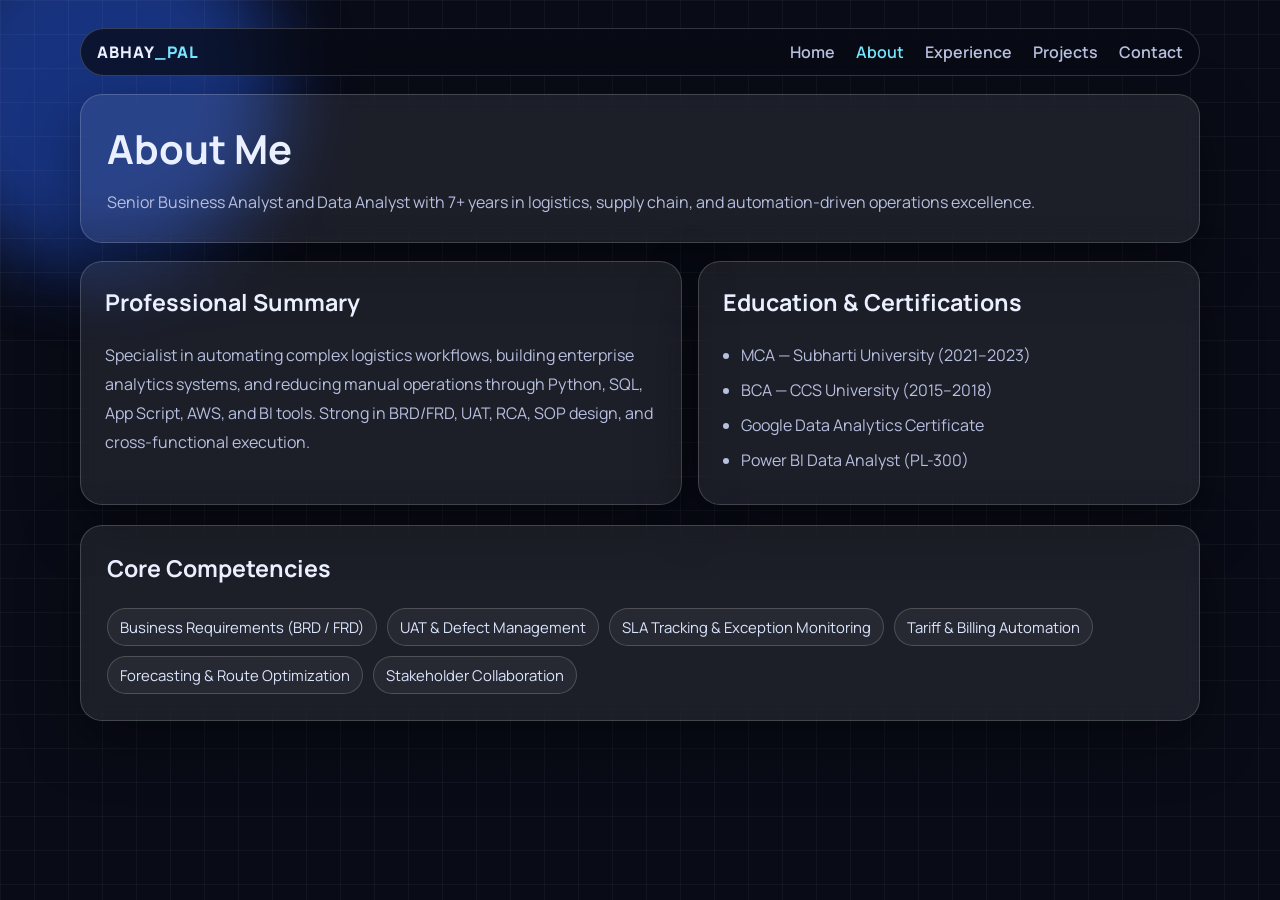
==== about.html @ 21ab2608 "Convert portfolio to multi-page website with dedicated sections" ====
<!DOCTYPE html>
<html lang="en">
<head>
  <meta charset="UTF-8" />
  <meta name="viewport" content="width=device-width, initial-scale=1.0" />
  <title>Abhay Pal | About</title>
  <link rel="preconnect" href="https://fonts.googleapis.com">
  <link rel="preconnect" href="https://fonts.gstatic.com" crossorigin>
  <link href="https://fonts.googleapis.com/css2?family=Manrope:wght@400;500;600;700;800&display=swap" rel="stylesheet">
  <link rel="stylesheet" href="assets/css/portfolio-v2.css" />
</head>
<body>
  <div class="bg-orb orb-1"></div><div class="bg-grid"></div>
  <header class="nav-wrap">
    <div class="container nav">
      <a href="index.html" class="brand">ABHAY<span>_PAL</span></a>
      <nav>
        <a href="index.html">Home</a>
        <a class="active" href="about.html">About</a>
        <a href="experience.html">Experience</a>
        <a href="projects.html">Projects</a>
        <a href="contact.html">Contact</a>
      </nav>
    </div>
  </header>

  <main class="container page-layout">
    <section class="glass section">
      <h1 class="page-title">About Me</h1>
      <p class="lead compact">Senior Business Analyst and Data Analyst with 7+ years in logistics, supply chain, and automation-driven operations excellence.</p>
    </section>

    <section class="card-grid">
      <article class="glass panel">
        <h3>Professional Summary</h3>
        <p>
          Specialist in automating complex logistics workflows, building enterprise analytics systems, and
          reducing manual operations through Python, SQL, App Script, AWS, and BI tools. Strong in BRD/FRD,
          UAT, RCA, SOP design, and cross-functional execution.
        </p>
      </article>
      <article class="glass panel">
        <h3>Education & Certifications</h3>
        <ul class="plain-list">
          <li>MCA — Subharti University (2021–2023)</li>
          <li>BCA — CCS University (2015–2018)</li>
          <li>Google Data Analytics Certificate</li>
          <li>Power BI Data Analyst (PL-300)</li>
        </ul>
      </article>
    </section>

    <section class="glass section">
      <h3>Core Competencies</h3>
      <ul class="chips">
        <li>Business Requirements (BRD / FRD)</li>
        <li>UAT & Defect Management</li>
        <li>SLA Tracking & Exception Monitoring</li>
        <li>Tariff & Billing Automation</li>
        <li>Forecasting & Route Optimization</li>
        <li>Stakeholder Collaboration</li>
      </ul>
    </section>
  </main>
</body>
</html>
---- assets/css/portfolio-v2.css ----
:root {
  --bg: #090b16;
  --text: #eaf0ff;
  --muted: #b8c0e0;
  --primary: #77e5ff;
  --accent: #a27bff;
  --glass: rgba(255, 255, 255, 0.08);
  --stroke: rgba(255, 255, 255, 0.18);
}

* { box-sizing: border-box; }
html, body { margin: 0; padding: 0; }
body {
  font-family: "Manrope", sans-serif;
  color: var(--text);
  background: var(--bg);
  min-height: 100vh;
  overflow-x: hidden;
}

.container { width: min(1120px, 92vw); margin: 0 auto; position: relative; z-index: 2; }

.bg-grid {
  position: fixed; inset: 0;
  background-image: linear-gradient(rgba(255,255,255,.04) 1px, transparent 1px), linear-gradient(90deg, rgba(255,255,255,.04) 1px, transparent 1px);
  background-size: 34px 34px;
  pointer-events: none;
}
.bg-orb {
  position: fixed; border-radius: 50%; filter: blur(40px); opacity: .45; pointer-events: none;
}
.orb-1 { width: 360px; height: 360px; background: #2b65ff; top: -90px; left: -80px; animation: float 14s ease-in-out infinite; }
.orb-2 { width: 420px; height: 420px; background: #7b2bff; bottom: -120px; right: -60px; animation: float 12s ease-in-out infinite reverse; }
@keyframes float { 0%, 100% { transform: translateY(0);} 50% { transform: translateY(-28px);} }

.glass {
  background: var(--glass);
  border: 1px solid var(--stroke);
  backdrop-filter: blur(10px);
  border-radius: 22px;
  box-shadow: 0 20px 60px rgba(0,0,0,.35);
}

.nav-wrap { position: sticky; top: 14px; z-index: 10; padding-top: 14px; }
.nav {
  display: flex; justify-content: space-between; align-items: center;
  padding: 12px 16px;
  border: 1px solid var(--stroke);
  background: rgba(8, 10, 20, .72);
  border-radius: 999px;
  backdrop-filter: blur(12px);
}
.brand { color: var(--text); text-decoration: none; font-weight: 800; letter-spacing: .06em; }
.brand span { color: var(--primary); }
nav a { color: var(--muted); text-decoration: none; margin-left: 18px; font-weight: 600; }
nav a:hover { color: var(--primary); }

nav a.active { color: var(--primary); }

.page-layout { padding-top: 12px; padding-bottom: 24px; }
.page-title { margin-top: 0; margin-bottom: 12px; font-size: clamp(1.7rem, 4vw, 2.5rem); }
.lead.compact { margin: 0; max-width: 940px; }
.plain-list { margin: 0; padding-left: 18px; color: var(--muted); line-height: 1.8; }
.plain-list li { margin-bottom: 6px; }


.hero { margin-top: 28px; padding: 42px; }
.badge {
  display: inline-block; margin: 0 0 10px;
  color: #09111f; background: linear-gradient(90deg, var(--primary), #fff);
  padding: 8px 14px; border-radius: 999px; font-size: 13px; font-weight: 700;
}
h1 { margin: 0; font-size: clamp(2rem, 5vw, 4rem); }
h2 { margin: 10px 0 14px; color: var(--primary); font-size: clamp(1.1rem, 2.3vw, 1.6rem); }
.lead { color: var(--muted); max-width: 820px; line-height: 1.75; }
.hero-cta { margin-top: 22px; display: flex; gap: 12px; flex-wrap: wrap; }
.btn {
  text-decoration: none; padding: 12px 18px; border-radius: 12px; font-weight: 700;
}
.btn-primary { background: linear-gradient(120deg, var(--primary), var(--accent)); color: #070a15; }
.btn-outline { border: 1px solid var(--stroke); color: var(--text); }

.quick-stats {
  display: grid; grid-template-columns: repeat(3, 1fr); gap: 12px; margin-top: 24px;
}
.quick-stats article { padding: 14px; border: 1px solid var(--stroke); border-radius: 14px; background: rgba(255,255,255,.03); }
.quick-stats h3 { margin: 0; color: var(--primary); font-size: 1.4rem; }
.quick-stats p { margin: 6px 0 0; color: var(--muted); }

.card-grid { display: grid; grid-template-columns: 1.2fr 1fr; gap: 16px; margin-top: 18px; }
.panel { padding: 24px; }
.panel h3, .section h3 { margin-top: 0; font-size: 1.45rem; }
.panel p { color: var(--muted); line-height: 1.8; }
.chips { list-style: none; padding: 0; margin: 0; display: flex; flex-wrap: wrap; gap: 10px; }
.chips li {
  border: 1px solid var(--stroke); background: rgba(255,255,255,.05);
  border-radius: 999px; padding: 8px 12px; color: #dbe5ff; font-size: .93rem;
}

.section { margin-top: 20px; padding: 26px; }
.timeline { display: grid; gap: 14px; }
.timeline article {
  border-left: 3px solid var(--primary);
  padding: 6px 0 6px 14px;
}
.timeline .meta, .project .meta { color: #9ac0ff; font-size: .92rem; margin: 0 0 6px; }
.timeline h4, .project h4 { margin: 0 0 6px; }
.timeline p, .project p { margin: 0; color: var(--muted); line-height: 1.65; }

.projects { background: transparent; border: none; box-shadow: none; padding: 0; }
.project-grid { display: grid; grid-template-columns: repeat(3,1fr); gap: 14px; }
.project { padding: 20px; }

.contact { margin-bottom: 30px; }
.contact-grid { display: grid; grid-template-columns: repeat(2, 1fr); gap: 10px; }
.contact-grid a, .contact-grid span {
  color: var(--text); text-decoration: none;
  border: 1px solid var(--stroke); border-radius: 12px;
  padding: 10px 12px; background: rgba(255,255,255,.04);
}

@media (max-width: 900px) {
  .card-grid, .project-grid, .contact-grid { grid-template-columns: 1fr; }
  .quick-stats { grid-template-columns: 1fr; }
  nav { display: none; }
  .hero { padding: 26px; }
}
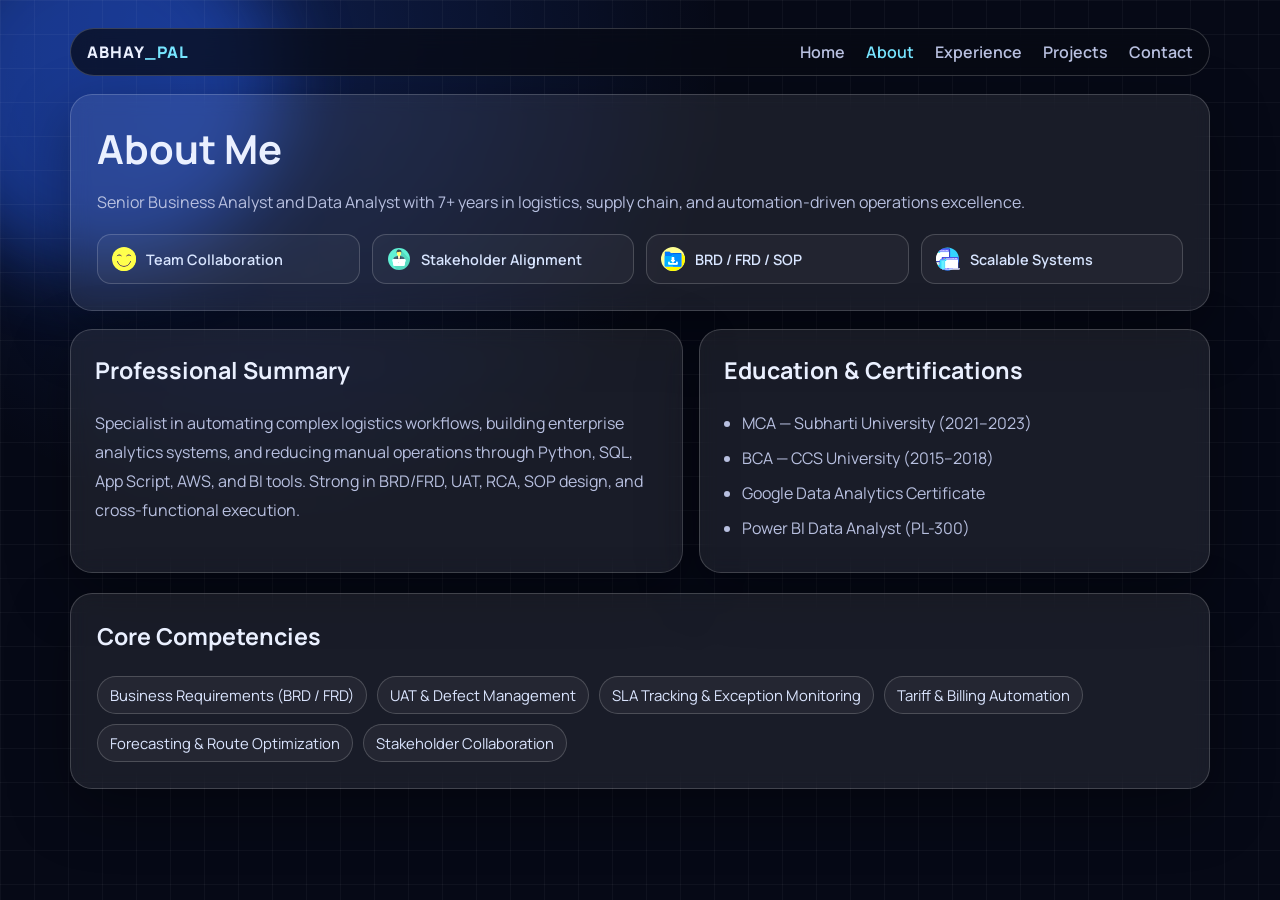
==== commit 6a6d2901: "Enhance multipage portfolio with unique visuals and vector UI" ====
--- a/about.html
+++ b/about.html
@@ -28,6 +28,12 @@
     <section class="glass section">
       <h1 class="page-title">About Me</h1>
       <p class="lead compact">Senior Business Analyst and Data Analyst with 7+ years in logistics, supply chain, and automation-driven operations excellence.</p>
+      <div class="vector-strip">
+        <div class="vector-card"><img src="assets/img/happy.svg" alt="team" /><span>Team Collaboration</span></div>
+        <div class="vector-card"><img src="assets/img/support.svg" alt="support" /><span>Stakeholder Alignment</span></div>
+        <div class="vector-card"><img src="assets/img/folder.svg" alt="docs" /><span>BRD / FRD / SOP</span></div>
+        <div class="vector-card"><img src="assets/img/responsive-design(1).svg" alt="automation" /><span>Scalable Systems</span></div>
+      </div>
     </section>
 
     <section class="card-grid">
--- a/assets/css/portfolio-v2.css
+++ b/assets/css/portfolio-v2.css
@@ -1,5 +1,5 @@
 :root {
-  --bg: #090b16;
+  --bg: #060916;
   --text: #eaf0ff;
   --muted: #b8c0e0;
   --primary: #77e5ff;
@@ -13,12 +13,12 @@
 body {
   font-family: "Manrope", sans-serif;
   color: var(--text);
-  background: var(--bg);
+  background: radial-gradient(circle at 20% 5%, rgba(43,101,255,.22), transparent 35%), var(--bg);
   min-height: 100vh;
   overflow-x: hidden;
 }
 
-.container { width: min(1120px, 92vw); margin: 0 auto; position: relative; z-index: 2; }
+.container { width: min(1140px, 92vw); margin: 0 auto; position: relative; z-index: 2; }
 
 .bg-grid {
   position: fixed; inset: 0;
@@ -26,12 +26,10 @@
   background-size: 34px 34px;
   pointer-events: none;
 }
-.bg-orb {
-  position: fixed; border-radius: 50%; filter: blur(40px); opacity: .45; pointer-events: none;
-}
+.bg-orb { position: fixed; border-radius: 50%; filter: blur(40px); opacity: .45; pointer-events: none; }
 .orb-1 { width: 360px; height: 360px; background: #2b65ff; top: -90px; left: -80px; animation: float 14s ease-in-out infinite; }
 .orb-2 { width: 420px; height: 420px; background: #7b2bff; bottom: -120px; right: -60px; animation: float 12s ease-in-out infinite reverse; }
-@keyframes float { 0%, 100% { transform: translateY(0);} 50% { transform: translateY(-28px);} }
+@keyframes float { 0%,100%{transform:translateY(0)} 50%{transform:translateY(-28px)} }
 
 .glass {
   background: var(--glass);
@@ -53,9 +51,7 @@
 .brand { color: var(--text); text-decoration: none; font-weight: 800; letter-spacing: .06em; }
 .brand span { color: var(--primary); }
 nav a { color: var(--muted); text-decoration: none; margin-left: 18px; font-weight: 600; }
-nav a:hover { color: var(--primary); }
-
-nav a.active { color: var(--primary); }
+nav a:hover, nav a.active { color: var(--primary); }
 
 .page-layout { padding-top: 12px; padding-bottom: 24px; }
 .page-title { margin-top: 0; margin-bottom: 12px; font-size: clamp(1.7rem, 4vw, 2.5rem); }
@@ -63,8 +59,32 @@
 .plain-list { margin: 0; padding-left: 18px; color: var(--muted); line-height: 1.8; }
 .plain-list li { margin-bottom: 6px; }
 
+.vector-strip {
+  display: grid;
+  grid-template-columns: repeat(4, minmax(0, 1fr));
+  gap: 12px;
+  margin-top: 18px;
+}
+.vector-card {
+  display: flex;
+  align-items: center;
+  gap: 10px;
+  padding: 12px 14px;
+  border-radius: 14px;
+  border: 1px solid var(--stroke);
+  background: rgba(255,255,255,.04);
+}
+.vector-card img { width: 24px; height: 24px; filter: brightness(1.3); }
+.vector-card span { color: #d8e5ff; font-size: .9rem; font-weight: 600; }
 
-.hero { margin-top: 28px; padding: 42px; }
+.hero {
+  margin-top: 28px;
+  padding: 38px;
+  display: grid;
+  grid-template-columns: 1.25fr .75fr;
+  gap: 22px;
+  align-items: center;
+}
 .badge {
   display: inline-block; margin: 0 0 10px;
   color: #09111f; background: linear-gradient(90deg, var(--primary), #fff);
@@ -74,15 +94,32 @@
 h2 { margin: 10px 0 14px; color: var(--primary); font-size: clamp(1.1rem, 2.3vw, 1.6rem); }
 .lead { color: var(--muted); max-width: 820px; line-height: 1.75; }
 .hero-cta { margin-top: 22px; display: flex; gap: 12px; flex-wrap: wrap; }
-.btn {
-  text-decoration: none; padding: 12px 18px; border-radius: 12px; font-weight: 700;
-}
+.btn { text-decoration: none; padding: 12px 18px; border-radius: 12px; font-weight: 700; }
 .btn-primary { background: linear-gradient(120deg, var(--primary), var(--accent)); color: #070a15; }
 .btn-outline { border: 1px solid var(--stroke); color: var(--text); }
 
-.quick-stats {
-  display: grid; grid-template-columns: repeat(3, 1fr); gap: 12px; margin-top: 24px;
+.hero-visual {
+  border-radius: 18px;
+  border: 1px solid var(--stroke);
+  background: linear-gradient(150deg, rgba(119,229,255,.22), rgba(162,123,255,.14));
+  padding: 18px;
+  position: relative;
 }
+.hero-visual img.main-vector { width: 100%; max-height: 220px; object-fit: contain; }
+.floating-badge {
+  position: absolute;
+  right: 12px;
+  top: 12px;
+  background: rgba(8,12,25,.85);
+  border: 1px solid var(--stroke);
+  color: var(--primary);
+  padding: 8px 10px;
+  border-radius: 10px;
+  font-size: .82rem;
+  font-weight: 700;
+}
+
+.quick-stats { display: grid; grid-template-columns: repeat(3, 1fr); gap: 12px; margin-top: 18px; }
 .quick-stats article { padding: 14px; border: 1px solid var(--stroke); border-radius: 14px; background: rgba(255,255,255,.03); }
 .quick-stats h3 { margin: 0; color: var(--primary); font-size: 1.4rem; }
 .quick-stats p { margin: 6px 0 0; color: var(--muted); }
@@ -92,24 +129,26 @@
 .panel h3, .section h3 { margin-top: 0; font-size: 1.45rem; }
 .panel p { color: var(--muted); line-height: 1.8; }
 .chips { list-style: none; padding: 0; margin: 0; display: flex; flex-wrap: wrap; gap: 10px; }
-.chips li {
-  border: 1px solid var(--stroke); background: rgba(255,255,255,.05);
-  border-radius: 999px; padding: 8px 12px; color: #dbe5ff; font-size: .93rem;
-}
+.chips li { border: 1px solid var(--stroke); background: rgba(255,255,255,.05); border-radius: 999px; padding: 8px 12px; color: #dbe5ff; font-size: .93rem; }
 
 .section { margin-top: 20px; padding: 26px; }
 .timeline { display: grid; gap: 14px; }
-.timeline article {
-  border-left: 3px solid var(--primary);
-  padding: 6px 0 6px 14px;
-}
+.timeline article { border-left: 3px solid var(--primary); padding: 6px 0 6px 14px; }
 .timeline .meta, .project .meta { color: #9ac0ff; font-size: .92rem; margin: 0 0 6px; }
 .timeline h4, .project h4 { margin: 0 0 6px; }
 .timeline p, .project p { margin: 0; color: var(--muted); line-height: 1.65; }
 
 .projects { background: transparent; border: none; box-shadow: none; padding: 0; }
 .project-grid { display: grid; grid-template-columns: repeat(3,1fr); gap: 14px; }
-.project { padding: 20px; }
+.project { padding: 20px; position: relative; overflow: hidden; }
+.project::after {
+  content: "";
+  position: absolute;
+  inset: auto -20% -50% auto;
+  width: 140px;
+  height: 140px;
+  background: radial-gradient(circle, rgba(162,123,255,.25), transparent 65%);
+}
 
 .contact { margin-bottom: 30px; }
 .contact-grid { display: grid; grid-template-columns: repeat(2, 1fr); gap: 10px; }
@@ -120,8 +159,7 @@
 }
 
 @media (max-width: 900px) {
-  .card-grid, .project-grid, .contact-grid { grid-template-columns: 1fr; }
-  .quick-stats { grid-template-columns: 1fr; }
+  .card-grid, .project-grid, .contact-grid, .quick-stats, .vector-strip { grid-template-columns: 1fr; }
   nav { display: none; }
-  .hero { padding: 26px; }
+  .hero { grid-template-columns: 1fr; padding: 26px; }
 }
